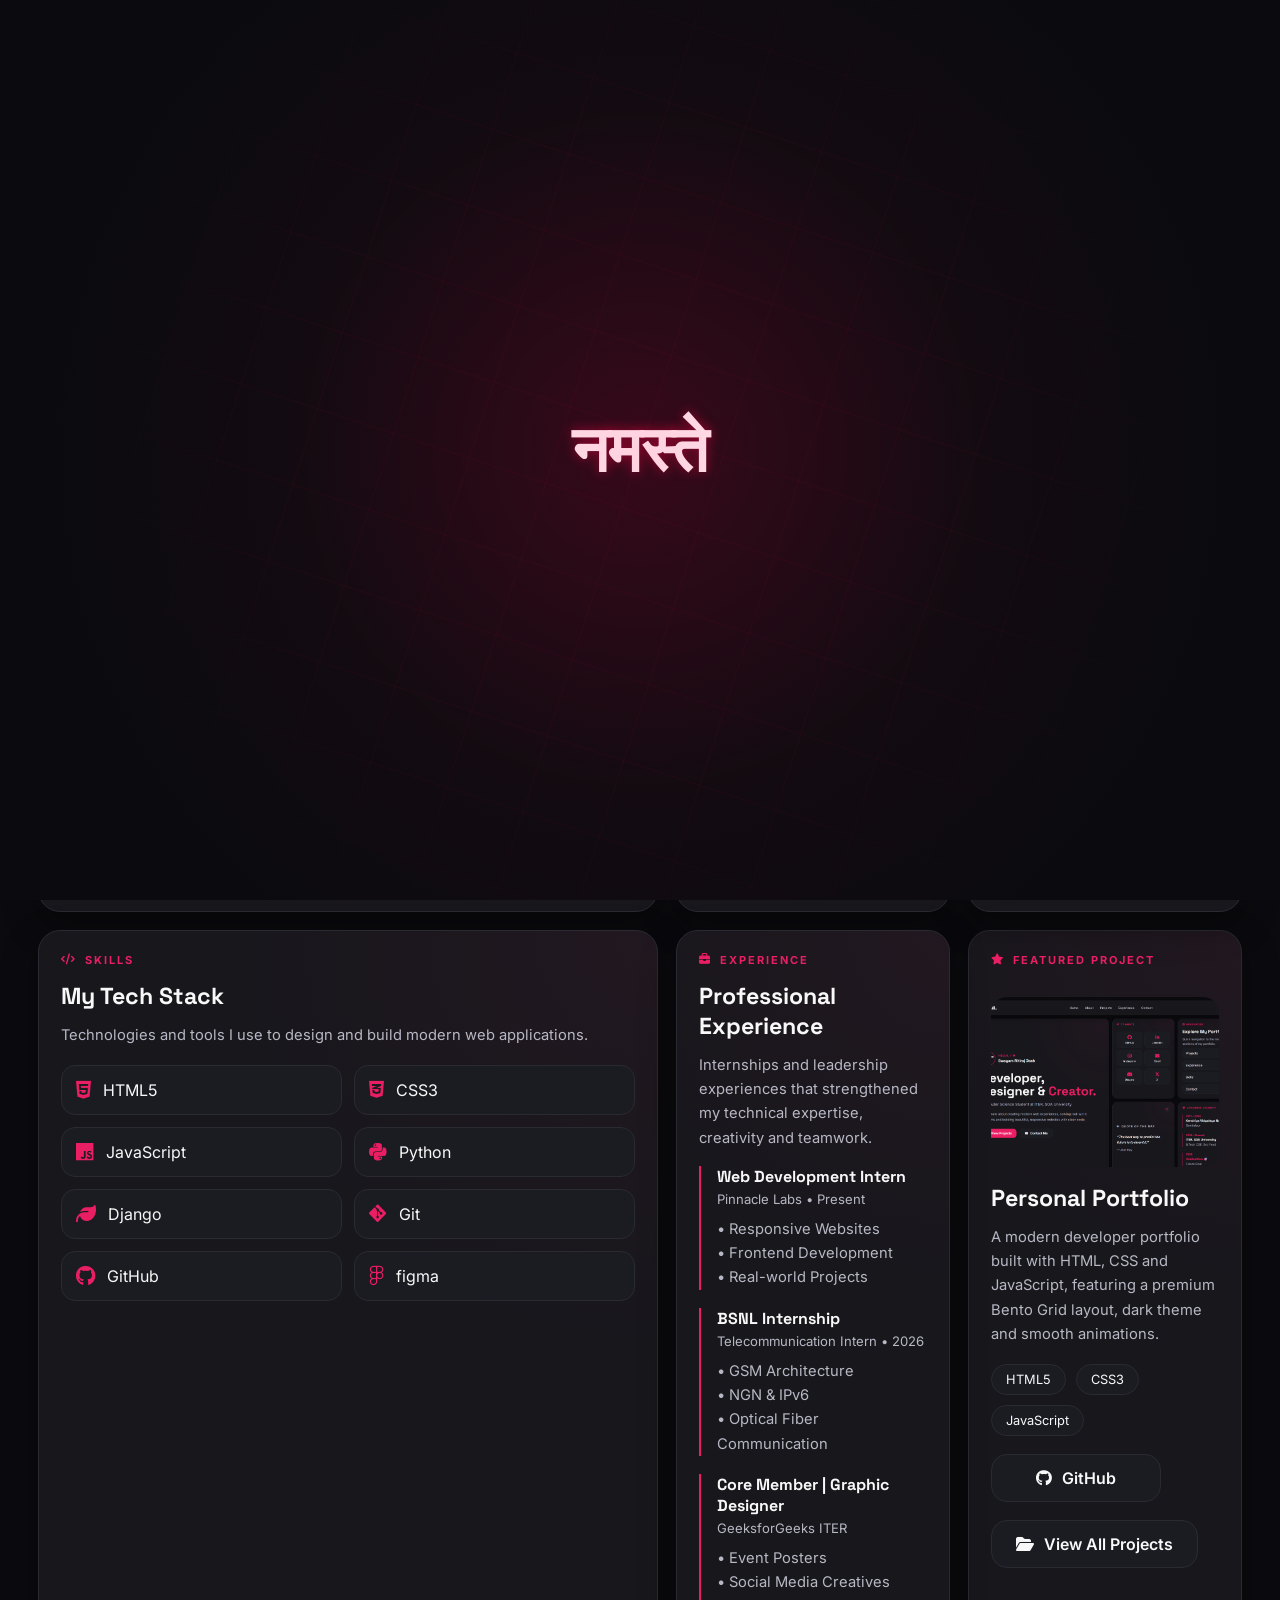
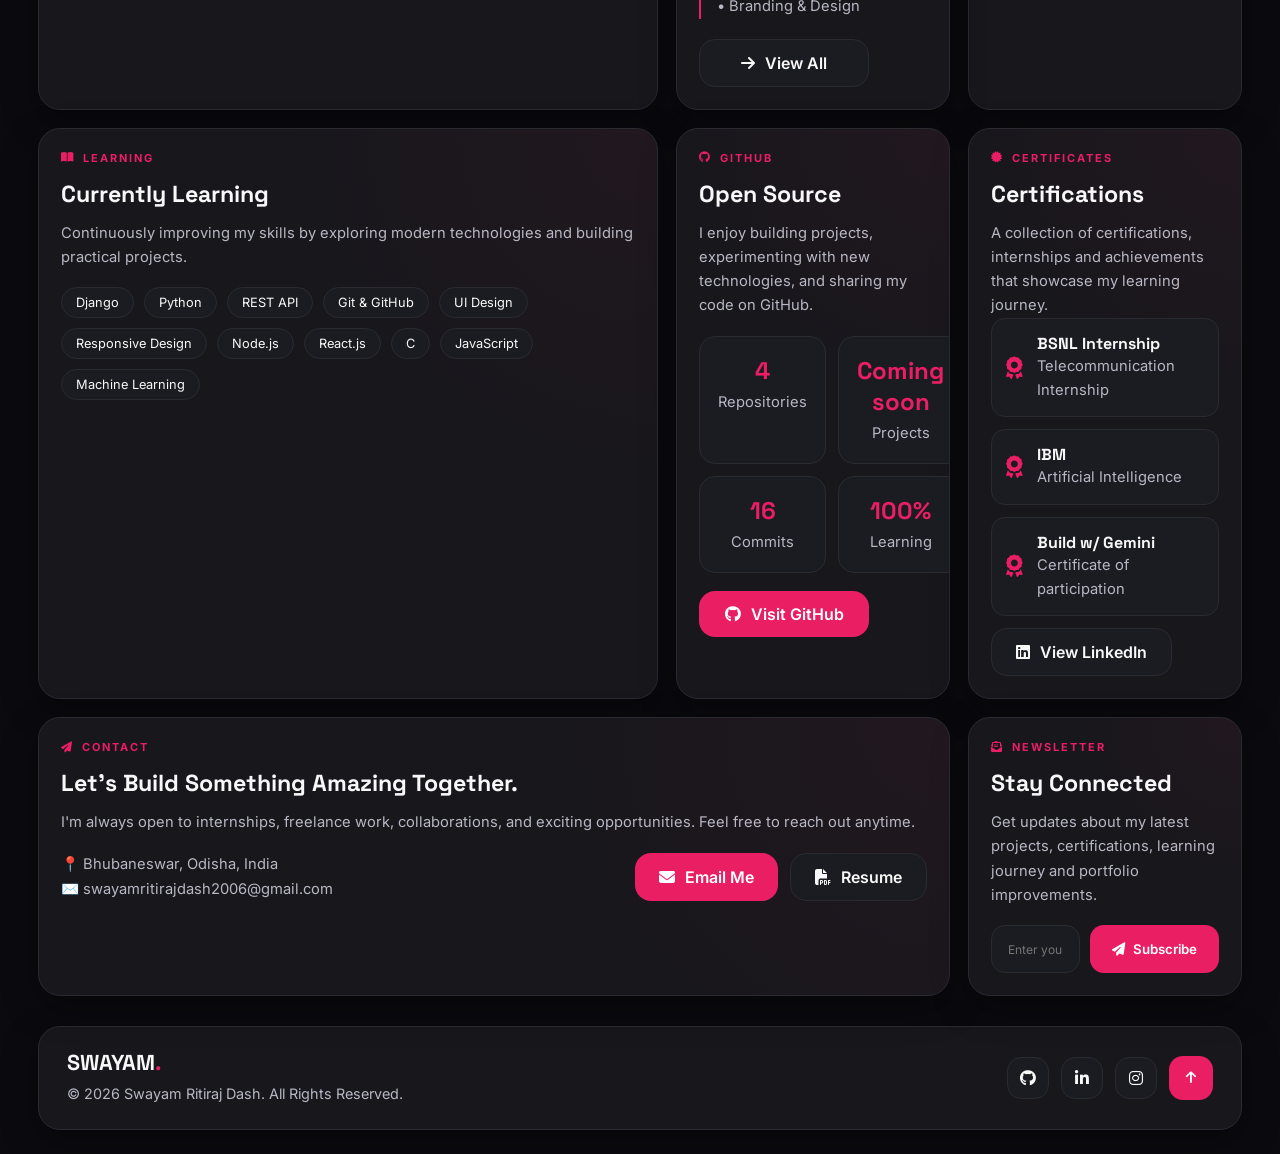
==== index.html @ 98c7c59b "Initial portfolio release" ====
<!DOCTYPE html>
<html lang="en">

<head>

    <meta charset="UTF-8">

    <meta name="viewport" content="width=device-width, initial-scale=1.0">

    <title>Swayam | Portfolio</title>

    <!-- Google Fonts -->
    <link rel="preconnect" href="https://fonts.googleapis.com">

    <link rel="preconnect" href="https://fonts.gstatic.com" crossorigin>

    <link href="https://fonts.googleapis.com/css2?family=Inter:wght@300;400;500;600;700;800&family=Space+Grotesk:wght@400;500;600;700&display=swap" rel="stylesheet">

    <!-- Font Awesome -->
    <link rel="stylesheet"
        href="https://cdnjs.cloudflare.com/ajax/libs/font-awesome/6.7.2/css/all.min.css">

    <!-- CSS -->
    <link rel="stylesheet" href="css/variables.css">
    <link rel="stylesheet" href="css/global.css">
    <link rel="stylesheet" href="css/layout.css">
    <link rel="stylesheet" href="css/navbar.css">
    <link rel="stylesheet" href="css/hero.css">
    <link rel="stylesheet" href="css/cards.css">
    <link rel="stylesheet" href="css/footer.css">
    <link rel="stylesheet" href="css/responsive.css">
    <link rel="stylesheet" href="css/animations.css">
    <link rel="stylesheet" href="css/preloader.css">

</head>

<body>
    <div id="preloader">

    <h1 class="loader-text">

        Hello 👋

    </h1>

    </div>

    <!-- ================= NAVBAR ================= -->

    <header class="navbar">

        <div class="container navbar-container">

            <a href="#" class="logo">
                SWAYAM.
            </a>

            <nav>

                <ul class="nav-links">

                    <li><a href="index.html">Home</a></li>
                    <li><a href="pages/about.html">About</a></li>
                    <li><a href="pages/projects.html">Projects</a></li>
                    <li><a href="pages/experience.html">Experience</a></li>
                    <li><a href="pages/contact.html">Contact</a></li>

                </ul>

            </nav>

            <button class="theme-btn">

                <i class="fa-solid fa-moon"></i>

            </button>

        </div>

    </header>

    <!-- ================= MAIN ================= -->

    <main class="container">

        <section class="dashboard">

            <!-- HERO -->

<!-- ================= HERO ================= -->

<section class="card hero" id="home">

    <div class="hero-left">

        <div class="hero-profile">

            <img src="assets/images/srdme.png"
                 alt="Swayam"
                 class="hero-avatar">

            <div class="hero-profile-text">

                <span>Hello, I'm</span>

                <h4>Swayam Ritiraj Dash</h4>

            </div>

        </div>

        <h1>
            Developer,
            <br>
            Designer &
            <span>Creator.</span>
        </h1>

        <p class="hero-subtitle">

            Computer Science Student at ITER, SOA University

        </p>

        <p class="hero-description">

    Passionate about software development, AI, cybersecurity, and graphic design. I enjoy building real-world projects, 
    exploring new technologies, and continuously improving my 
    skills through hands-on learning.

        </p>

        <div class="hero-buttons">

            <a href="pages/projects.html" class="btn btn-primary">

                <i class="fa-solid fa-arrow-up-right-from-square"></i>

                View Projects

            </a>

            <a href="pages/contact.html" class="btn btn-secondary">

                <i class="fa-solid fa-envelope"></i>

                Contact Me

            </a>

        </div>

    </div>

  

</section>




            <!-- CONNECT -->

<!-- ================= CONNECT ================= -->

<section class="card connect">

    <span class="card-label">

        <i class="fa-solid fa-share-nodes"></i>

        Connect

    </span>

    <div class="social-grid">

        <a href="https://github.com/SwayamRitirajDash" target="_blank" class="social-item">

            <i class="fa-brands fa-github"></i>

            <span>GitHub</span>

        </a>

        <a href="https://www.linkedin.com/in/swayam-ritiraj-dash/" target="_blank" class="social-item">

            <i class="fa-brands fa-linkedin-in"></i>

            <span>LinkedIn</span>

        </a>

        <a href="https://www.instagram.com/swayam_ritiraj006/" target="_blank" class="social-item">

            <i class="fa-brands fa-instagram"></i>

            <span>Instagram</span>

        </a>

       <a href="mailto:swayamritirajdash2006@gmail.com" class="social-item">
        

            <i class="fa-solid fa-envelope"></i>

            <span>Email</span>

        </a>

        <a href="https://discord.gg/X9Ys9RCXUU" class="social-item">

            <i class="fa-brands fa-discord"></i>

            <span>Discord</span>

        </a>

        <a href="https://x.com/RitirajSwayam" class="social-item">

            <i class="fa-brands fa-x-twitter"></i>

            <span>X</span>

        </a>

    </div>

</section>

            <!-- RESOURCES -->

<!-- ================= RESOURCES ================= -->

<section class="card resources">

    <span class="card-label">

        <i class="fa-solid fa-compass"></i>

        Resources

    </span>

    <h3>

        Explore My Portfolio

    </h3>

    <p>

        Quick navigation to the most important sections of my portfolio.

    </p>

    <div class="resource-links">

        <a href="#projects" class="resource-link">

            <span>Projects</span>

            <i class="fa-solid fa-arrow-up-right"></i>

        </a>

        <a href="#experience" class="resource-link">

            <span>Experience</span>

            <i class="fa-solid fa-arrow-up-right"></i>

        </a>

        <a href="#skills" class="resource-link">

            <span>Skills</span>

            <i class="fa-solid fa-arrow-up-right"></i>

        </a>

        <a href="#contact" class="resource-link">

            <span>Contact</span>

            <i class="fa-solid fa-arrow-up-right"></i>

        </a>

    </div>

</section>

            <!-- FEATURED -->

<!-- ================= FEATURED PROJECT ================= -->

<section class="card project" id="projects">

    <span class="card-label">

        <i class="fa-solid fa-star"></i>

        Featured Project

    </span>

    <div class="project-image">

        <img src="assets/images/294.png"
             alt="Portfolio Preview">

    </div>

    <h3>

        Personal Portfolio

    </h3>

    <p>

        A modern developer portfolio built with HTML, CSS and JavaScript,
        featuring a premium Bento Grid layout, dark theme and smooth
        animations.

    </p>

    <div class="tech-stack">

        <span>HTML5</span>

        <span>CSS3</span>

        <span>JavaScript</span>

    </div>

    <div class="hero-buttons">



        <a href="https://github.com/SwayamRitirajDash" class="btn btn-secondary">

            <i class="fa-brands fa-github"></i>

            GitHub

        </a>

    </div>

    <div class="hero-buttons">

    <a href="pages/projects.html" class="btn btn-secondary">

        <i class="fa-solid fa-folder-open"></i>

        View All Projects

    </a>

    </div>

</section>

            <!-- THEME -->

<!-- ================= APPEARANCE ================= -->

<section class="card quote-card">

    <span class="card-label">
        <i class="fa-solid fa-quote-left"></i>
        Quote of the Day
    </span>

    <button class="quote-refresh" id="newQuote">
        <i class="fa-solid fa-rotate-right"></i>
    </button>

    <blockquote id="quoteText">
        "Loading quote..."
    </blockquote>

    <span id="quoteAuthor">
        — Unknown
    </span>

</section>


<div class="card education" id="about">

    <span class="card-label">
        <i class="fa-solid fa-graduation-cap"></i>
        Academic Journey
    </span>

    <div class="education-timeline">

        <div class="edu-item">
            <span class="edu-year">2012 – 2024</span>
            <h4>Kendriya Vidyalaya No.1</h4>
            <p>Sambalpur</p>
        </div>

        <div class="edu-line"></div>

        <div class="edu-item">
            <span class="edu-year">2024 – Present</span>
            <h4>ITER, SOA University</h4>
            <p>B.Tech CSE (3rd Year)</p>
        </div>

        <div class="edu-line"></div>

        <div class="edu-item future">
            <span class="edu-year">2028</span>
            <h4>Graduation 🎯</h4>
            <p>Future Goal</p>
        </div>

    </div>

</div>

            <!-- SKILLS -->

<!-- ================= SKILLS ================= -->

<section class="card skills" id="skills">

    <span class="card-label">

        <i class="fa-solid fa-code"></i>

        Skills

    </span>

    <h3>

        My Tech Stack

    </h3>

    <p>

        Technologies and tools I use to design and build modern web applications.

    </p>

    <div class="skills-grid">

        <div class="skill">

            <i class="fa-brands fa-html5"></i>

            <span>HTML5</span>

        </div>

        <div class="skill">

            <i class="fa-brands fa-css3-alt"></i>

            <span>CSS3</span>

        </div>

        <div class="skill">

            <i class="fa-brands fa-js"></i>

            <span>JavaScript</span>

        </div>

        <div class="skill">

            <i class="fa-brands fa-python"></i>

            <span>Python</span>

        </div>

        <div class="skill">

            <i class="fa-solid fa-leaf"></i>

            <span>Django</span>

        </div>

        <div class="skill">

            <i class="fa-brands fa-git-alt"></i>

            <span>Git</span>

        </div>

        <div class="skill">

            <i class="fa-brands fa-github"></i>

            <span>GitHub</span>

        </div>

        <div class="skill">

            <i class="fa-brands fa-figma"></i>

            <span>figma</span>

        </div>

    </div>

</section>

            <!-- EXPERIENCE -->

<!-- ================= EXPERIENCE ================= -->

<section class="card experience" id="experience">

    <span class="card-label">

        <i class="fa-solid fa-briefcase"></i>

        Experience

    </span>

    <h3>

        Professional Experience

    </h3>

    <p>

        Internships and leadership experiences that strengthened my
        technical expertise, creativity and teamwork.

    </p>

    <div class="timeline">

        <!-- Pinnacle -->

        <div class="timeline-item">

            <h4>

                Web Development Intern

            </h4>

            <span>

                Pinnacle Labs • Present

            </span>

            <p>

                • Responsive Websites<br>
                • Frontend Development<br>
                • Real-world Projects

            </p>

        </div>

        <!-- BSNL -->

        <div class="timeline-item">

            <h4>

                BSNL Internship

            </h4>

            <span>

                Telecommunication Intern • 2026

            </span>

            <p>

                • GSM Architecture<br>
                • NGN & IPv6<br>
                • Optical Fiber Communication

            </p>

        </div>

        <!-- GFG -->

        <div class="timeline-item">

            <h4>

                Core Member | Graphic Designer

            </h4>

            <span>

                GeeksforGeeks ITER

            </span>

            <p>

                • Event Posters<br>
                • Social Media Creatives<br>
                • Branding & Design

            </p>

        </div>

    </div>

    <div class="hero-buttons">

        <a href="pages/experience.html" class="btn btn-secondary">

            <i class="fa-solid fa-arrow-right"></i>

            View All

        </a>

    </div>

</section>

            <!-- LEARNING -->

<!-- ================= LEARNING ================= -->

<section class="card learning">

    <span class="card-label">

        <i class="fa-solid fa-book-open"></i>

        Learning

    </span>

    <h3>

        Currently Learning

    </h3>

    <p>

        Continuously improving my skills by exploring modern technologies and building practical projects.

    </p>

    <div class="tech-stack">

        <span>Django</span>

        <span>Python</span>

        <span>REST API</span>

        <span>Git & GitHub</span>

        <span>UI Design</span>

        <span>Responsive Design</span>

        <span>Node.js</span>

        <span>React.js</span>

        <span>C</span>

        <span>JavaScript</span>

        <span>Machine Learning</span>

    </div>

</section>

            <!-- GITHUB -->

<!-- ================= GITHUB ================= -->

<section class="card github">

    <span class="card-label">

        <i class="fa-brands fa-github"></i>

        GitHub

    </span>

    <h3>

        Open Source

    </h3>

    <p>

        I enjoy building projects, experimenting with new technologies, and sharing my code on GitHub.

    </p>

    <div class="github-stats">

        <div class="stat">

            <h2>4</h2>

            <p>Repositories</p>

        </div>

        <div class="stat">

            <h2>Coming soon</h2>

            <p>Projects</p>

        </div>

        <div class="stat">

            <h2>16</h2>

            <p>Commits</p>

        </div>

        <div class="stat">

            <h2>100%</h2>

            <p>Learning</p>

        </div>

    </div>

    <div class="hero-buttons">

        <a href="https://github.com/SwayamRitirajDash"
           target="_blank"
           class="btn btn-primary">

            <i class="fa-brands fa-github"></i>

            Visit GitHub

        </a>

    </div>

</section>

            <!-- CERTIFICATES -->

<!-- ================= CERTIFICATES ================= -->

<section class="card certificates">

    <span class="card-label">

        <i class="fa-solid fa-certificate"></i>

        Certificates

    </span>

    <h3>

        Certifications

    </h3>

    <p>

        A collection of certifications, internships and achievements that showcase my learning journey.

    </p>

    <div class="certificate">

        <i class="fa-solid fa-award"></i>

        <div>

            <h4>BSNL Internship</h4>

            <p>Telecommunication Internship</p>

        </div>

    </div>

    <div class="certificate">

        <i class="fa-solid fa-award"></i>

        <div>

            <h4>IBM</h4>

            <p>Artificial Intelligence</p>

        </div>

    </div>

    <div class="certificate">

        <i class="fa-solid fa-award"></i>

        <div>

            <h4>Build w/ Gemini</h4>

            <p>Certificate of participation</p>

        </div>

    </div>

    <div class="hero-buttons">

<a href="https://www.linkedin.com/in/swayam-ritiraj-dash/"
   target="_blank"
   class="btn btn-secondary">

    <i class="fa-brands fa-linkedin"></i>

    View LinkedIn

</a>

    </div>

</section>

            <!-- CONTACT -->

<!-- ================= CONTACT ================= -->

<section class="card contact" id="contact">

    <span class="card-label">

        <i class="fa-solid fa-paper-plane"></i>

        Contact

    </span>

    <h3>

        Let's Build Something Amazing Together.

    </h3>

    <p>

        I'm always open to internships, freelance work, collaborations,
        and exciting opportunities. Feel free to reach out anytime.

    </p>

    <div class="contact-box">

        <div>

            <p>

                📍 Bhubaneswar, Odisha, India

            </p>

            <p>

                ✉️ swayamritirajdash2006@gmail.com

            </p>

            <p>

                

            </p>

        </div>

        <div class="contact-buttons">

            <a href="mailto:swayamritirajdash2006@gmail.com"
               class="btn btn-primary">

                <i class="fa-solid fa-envelope"></i>

                Email Me

            </a>

<a href="assets/resume/RESUME-SRD.pdf"
   target="_blank"
   class="btn btn-secondary">

    <i class="fa-solid fa-file-pdf"></i>

    Resume

</a>

        </div>

    </div>

</section>

            <!-- NEWSLETTER -->

<!-- ================= NEWSLETTER ================= -->

<section class="card newsletter">

    <span class="card-label">

        <i class="fa-solid fa-envelope-open-text"></i>

        Newsletter

    </span>

    <h3>

        Stay Connected

    </h3>

    <p>

        Get updates about my latest projects, certifications,
        learning journey and portfolio improvements.

    </p>

    <form class="newsletter-form">

        <input
            type="email"
            placeholder="Enter your email address"
            required>

<button type="submit" class="btn btn-primary">
    <i class="fa-solid fa-paper-plane"></i>
    Subscribe
</button>

    </form>

</section>

        </section>

    </main>

    <!-- FOOTER -->

<!-- ================= FOOTER ================= -->

<footer class="footer">

    <div class="container">

        <div class="footer-left">

            <h3 class="footer-logo">

                SWAYAM<span>.</span>

            </h3>

            <p class="footer-copy">

                © <span class="current-year"></span> Swayam Ritiraj Dash.
                All Rights Reserved.

            </p>

        </div>

        

        <div class="footer-right">

            <a href="https://github.com/SwayamRitirajDash"
               target="_blank"
               class="footer-social">

                <i class="fa-brands fa-github"></i>

            </a>

            <a href="https://www.linkedin.com/in/swayam-ritiraj-dash/"
               target="_blank"
               class="footer-social">

                <i class="fa-brands fa-linkedin-in"></i>

            </a>

            <a href="https://www.instagram.com/swayam_ritiraj006/"
               target="_blank"
               class="footer-social">

                <i class="fa-brands fa-instagram"></i>

            </a>

            <button class="back-top">

                <i class="fa-solid fa-arrow-up"></i>

            </button>

        </div>

    </div>

</footer>

    <!-- JS -->

    <script src="js/main.js"></script>
    <script src="js/theme.js"></script>
    <script src="js/animation.js"></script>

    <script src="js/quotes.js"></script>
    <script src="js/preloader.js"></script>
    

</body>

</html>
---- css/variables.css ----
/* ==========================================
            ROOT VARIABLES
========================================== */

:root{

    /* ======================================
                COLORS
    ====================================== */

    --bg:#0B0B0F;

    --surface:#141419;

    --surface-2:#1B1B22;

    --card-bg:#17171C;

    --border:#2A2A33;

    --text:#F8F8F8;

    --text-light:#B8B8C5;

    --primary:#E91E63;

    --primary-hover:#FF3366;

    --success:#22C55E;

    --warning:#F59E0B;



    /* ======================================
                TYPOGRAPHY
    ====================================== */

    --heading-font:"Space Grotesk",sans-serif;

    --body-font:"Inter",sans-serif;



    --fs-xs:.75rem;

    --fs-sm:.875rem;

    --fs-md:1rem;

    --fs-lg:1.15rem;

    --fs-xl:1.5rem;

    --fs-2xl:2.25rem;

    --fs-3xl:3.8rem;



    /* ======================================
                FONT WEIGHT
    ====================================== */

    --fw-400:400;

    --fw-500:500;

    --fw-600:600;

    --fw-700:700;

    --fw-800:800;



    /* ======================================
                SPACING
    ====================================== */

    --space-1:8px;

    --space-2:12px;

    --space-3:16px;

    --space-4:20px;

    --space-5:24px;

    --space-6:32px;

    --space-7:40px;



    /* ======================================
                RADIUS
    ====================================== */

    --radius-sm:12px;

    --radius-md:18px;

    --radius-lg:24px;

    --radius-xl:30px;

    --radius-full:999px;



    /* ======================================
                SHADOWS
    ====================================== */

    --shadow:

    0 12px 35px rgba(0,0,0,.35);

    --glow:

    0 0 35px rgba(233,30,99,.18);



    /* ======================================
                TRANSITION
    ====================================== */

    --transition:.35s ease;

}



/* ==========================================
            LIGHT THEME
========================================== */

body.light-theme{

    --bg:#F5F5F7;

    --surface:#FFFFFF;

    --surface-2:#F8F8FA;

    --card-bg:#FFFFFF;

    --border:#E5E7EB;

    --text:#18181B;

    --text-light:#6B7280;

    --primary:#E91E63;

    --primary-hover:#FF3366;

    --shadow:

    0 10px 28px rgba(0,0,0,.08);

    --glow:

    0 0 30px rgba(233,30,99,.12);

}
---- css/global.css ----
/* ==========================================
                GOOGLE FONT
========================================== */

@import url('https://fonts.googleapis.com/css2?family=Inter:wght@300;400;500;600;700;800&family=Space+Grotesk:wght@400;500;600;700&display=swap');

/* ==========================================
                RESET
========================================== */

*{

    margin:0;

    padding:0;

    box-sizing:border-box;

}

/* ==========================================
                HTML
========================================== */

html{

    scroll-behavior:smooth;

}

/* ==========================================
                BODY
========================================== */

body{

    background:var(--bg);

    color:var(--text);

    font-family:var(--body-font);

    overflow-x:hidden;

    transition:

        background var(--transition),

        color var(--transition);

}

/* ==========================================
                CONTAINER
========================================== */

.container{

    width:min(1380px,94%);

    margin:auto;

}

/* ==========================================
                HEADINGS
========================================== */

h1,
h2,
h3,
h4,
h5,
h6{

    font-family:var(--heading-font);

    color:var(--text);

    font-weight:700;

}

/* ==========================================
                PARAGRAPH
========================================== */

p{

    color:var(--text-light);

    line-height:1.7;

}

/* ==========================================
                LINKS
========================================== */

a{

    text-decoration:none;

    color:inherit;

}

/* ==========================================
                LIST
========================================== */

ul{

    list-style:none;

}

/* ==========================================
                IMAGE
========================================== */

img{

    display:block;

    width:100%;

}

/* ==========================================
                BUTTON
========================================== */

button{

    font-family:inherit;

    cursor:pointer;

    border:none;

    outline:none;

    background:none;

}

/* ==========================================
                INPUT
========================================== */

input,
textarea{

    font-family:inherit;

    outline:none;

    border:none;

}

/* ==========================================
                COMMON BUTTON
========================================== */

.btn{

    display:inline-flex;

    align-items:center;

    justify-content:center;

    gap:10px;

    padding:13px 24px;

    border-radius:16px;

    font-weight:600;

    transition:var(--transition);

}

.btn-primary{

    background:var(--primary);

    color:white;

}

.btn-primary:hover{

    background:var(--primary-hover);

    transform:translateY(-2px);

}

.btn-secondary{

    background:var(--surface-2);

    color:var(--text);

    border:1px solid var(--border);

}

.btn-secondary:hover{

    border-color:var(--primary);

    transform:translateY(-2px);

}

/* ==========================================
                CARD TITLE
========================================== */

.card-title{

    font-size:1.6rem;

    margin-bottom:12px;

}

/* ==========================================
                CARD LABEL
========================================== */

.card-label{

    display:inline-flex;

    align-items:center;

    gap:8px;

    font-size:11px;

    font-weight:700;

    letter-spacing:2px;

    text-transform:uppercase;

    color:var(--primary);

    margin-bottom:16px;

}

/* ==========================================
                SELECTION
========================================== */

::selection{

    background:var(--primary);

    color:white;

}

/* ==========================================
                SCROLLBAR
========================================== */

::-webkit-scrollbar{

    width:8px;

}

::-webkit-scrollbar-track{

    background:var(--bg);

}

::-webkit-scrollbar-thumb{

    background:var(--primary);

    border-radius:999px;

}
---- css/layout.css ----
/* ==========================================
                MAIN
========================================== */

main{

    padding:18px 0 30px;

}

/* ==========================================
                DASHBOARD
========================================== */

.dashboard{

    display:grid;

    grid-template-columns:2.15fr .95fr .95fr;

    grid-template-areas:

    "hero connect resources"

    "hero featured appearance"

    "skills experience project"

    "learning github certificates"

    "contact contact newsletter";

    gap:18px;

}

/* ==========================================
                HERO
========================================== */

.hero{

    grid-area:hero;

    min-height:460px;

}

/* ==========================================
            TOP RIGHT
========================================== */

.connect{

    grid-area:connect;

    min-height:190px;

}

.resources{

    grid-area:resources;

    min-height:190px;

}

.featured{

    grid-area:featured;

    min-height:190px;

}

.appearance{

    grid-area:appearance;

    min-height:190px;

}

/* ==========================================
            MIDDLE ROW
========================================== */

.skills{

    grid-area:skills;

    min-height:250px;

}

.experience{

    grid-area:experience;

    min-height:250px;

}

.project{

    grid-area:project;

    min-height:250px;

}

/* ==========================================
            THIRD ROW
========================================== */

.learning{

    grid-area:learning;

    min-height:185px;

}

.github{

    grid-area:github;

    min-height:185px;

}

.certificates{

    grid-area:certificates;

    min-height:185px;

}

/* ==========================================
            LAST ROW
========================================== */

.contact{

    grid-area:contact;

    min-height:170px;

}

.newsletter{

    grid-area:newsletter;

    min-height:170px;

}

/* ==========================================
            COMMON CARD
========================================== */

.card{

    position:relative;

    overflow:hidden;

    display:flex;

    flex-direction:column;

    justify-content:flex-start;

    background:var(--card-bg);

    border:1px solid var(--border);

    border-radius:22px;

    padding:22px;

    box-shadow:var(--shadow);

    transition:all var(--transition);

}

/* ==========================================
            CARD HOVER
========================================== */

.card:hover{

    transform:translateY(-5px);

    border-color:rgba(233,30,99,.35);

    box-shadow:

    var(--shadow),

    var(--glow);

}

/* ==========================================
        CARD DECORATION
========================================== */

.card::before{

    content:"";

    position:absolute;

    inset:0;

    background:

    radial-gradient(

    circle at top right,

    rgba(233,30,99,.05),

    transparent 45%

    );

    pointer-events:none;

}

/* ==========================================
            CONTENT
========================================== */

.card>*{

    position:relative;

    z-index:2;

}
---- css/navbar.css ----
/* ==========================================
                NAVBAR
========================================== */

.navbar{

    position:sticky;

    top:18px;

    z-index:1000;

    margin-top:18px;

}

/* ==========================================
            NAVBAR CONTAINER
========================================== */

.navbar-container{

    height:74px;

    display:flex;

    align-items:center;

    justify-content:space-between;

    padding:0 28px;

    background:var(--card-bg);

    border:1px solid var(--border);

    border-radius:22px;

    box-shadow:var(--shadow);

    transition:all var(--transition);

}

/* ==========================================
                LOGO
========================================== */

.logo{

    font-family:var(--heading-font);

    font-size:1.45rem;

    font-weight:800;

    letter-spacing:2px;

    color:var(--text);

    transition:var(--transition);

}

.logo:hover{

    color:var(--primary);

}

/* ==========================================
            NAVIGATION
========================================== */

.nav-links{

    display:flex;

    align-items:center;

    gap:34px;

}

.nav-links li{

    list-style:none;

}

.nav-links a{

    position:relative;

    color:var(--text-light);

    font-size:.95rem;

    font-weight:500;

    transition:var(--transition);

}

.nav-links a:hover{

    color:var(--text);

}

/* ==========================================
            UNDERLINE
========================================== */

.nav-links a::after{

    content:"";

    position:absolute;

    left:0;

    bottom:-8px;

    width:0;

    height:2px;

    background:var(--primary);

    transition:.3s;

}

.nav-links a:hover::after,

.nav-links a.active::after{

    width:100%;

}

/* ==========================================
            RIGHT SIDE
========================================== */

.nav-right{

    display:flex;

    align-items:center;

    gap:12px;

}

/* ==========================================
            THEME BUTTON
========================================== */

.theme-btn{

    width:46px;

    height:46px;

    display:flex;

    justify-content:center;

    align-items:center;

    background:var(--surface-2);

    color:var(--text);

    border:1px solid var(--border);

    border-radius:14px;

    transition:all var(--transition);

}

.theme-btn:hover{

    background:var(--primary);

    color:#fff;

    border-color:var(--primary);

    transform:translateY(-2px);

}

.theme-btn i{

    font-size:18px;

}

/* ==========================================
            MENU BUTTON
========================================== */

.menu-btn{

    display:none;

    width:46px;

    height:46px;

    justify-content:center;

    align-items:center;

    background:var(--surface-2);

    color:var(--text);

    border:1px solid var(--border);

    border-radius:14px;

    transition:all var(--transition);

}

.menu-btn:hover{

    background:var(--primary);

    color:#fff;

}

/* ==========================================
            ACTIVE LINK
========================================== */

.nav-links a.active{

    color:var(--text);

}
---- css/hero.css ----
/* ==========================================
                HERO
========================================== */

.hero{

    display:grid;

    grid-template-columns:1fr;

    align-items:center;

    min-height:440px;

}

/* ==========================================
            LEFT
========================================== */

.hero-left{

    display:flex;

    flex-direction:column;

    justify-content:center;

    max-width:680px;

    height:100%;

}

/* ==========================================
            PROFILE
========================================== */

.hero-profile{

    display:flex;

    align-items:center;

    gap:16px;

    margin-bottom:28px;

}

.hero-avatar{

    width:72px;

    height:72px;

    border-radius:50%;

    object-fit:cover;

    border:2px solid var(--primary);

}

.hero-profile-text span{

    display:block;

    font-size:.8rem;

    color:var(--primary);

    font-weight:700;

    letter-spacing:2px;

    text-transform:uppercase;

    margin-bottom:6px;

}

.hero-profile-text h4{

    font-size:1.2rem;

    color:var(--text);

}

/* ==========================================
            TITLE
========================================== */

.hero h1{

    font-size:4rem;

    line-height:1.05;

    font-weight:800;

    margin-bottom:18px;

    color:var(--text);

}

.hero h1 span{

    color:var(--primary);

}

/* ==========================================
            SUBTITLE
========================================== */

.hero-subtitle{

    font-size:1.2rem;

    color:var(--text-light);

    margin-bottom:18px;

}

/* ==========================================
            DESCRIPTION
========================================== */

.hero-description{

    max-width:580px;

    font-size:1rem;

    line-height:1.8;

    color:var(--text-light);

    margin-bottom:32px;

}

/* ==========================================
            BUTTONS
========================================== */

.hero-buttons{

    display:flex;

    gap:16px;

    flex-wrap:wrap;

}

.hero-buttons .btn{

    min-width:170px;

}
---- css/cards.css ----
/* ==========================================
                COMMON CARD
========================================== */

.card{

    position:relative;

    overflow:hidden;

    display:flex;

    flex-direction:column;

    background:var(--card-bg);

    border:1px solid var(--border);

    border-radius:22px;

    padding:22px;

    transition:all var(--transition);

}

/* ==========================================
                HOVER
========================================== */

.card:hover{

    transform:translateY(-5px);

    border-color:rgba(233,30,99,.35);

}

/* ==========================================
                LABEL
========================================== */

.card-label{

    display:flex;

    align-items:center;

    gap:8px;

    font-size:11px;

    font-weight:700;

    letter-spacing:2px;

    text-transform:uppercase;

    color:var(--primary);

    margin-bottom:14px;

}

/* ==========================================
                TITLES
========================================== */

.card:not(.hero):not(.connect) h3{

    font-size:1.45rem;

    color:var(--text);

    margin-bottom:12px;

}

/* ==========================================
                PARAGRAPH
========================================== */

.card:not(.hero):not(.connect) p{

    font-size:.92rem;

    line-height:1.65;

    color:var(--text-light);

}

/* ==========================================
            SOCIAL GRID
========================================== */

.social-grid{

    display:grid;

    grid-template-columns:repeat(2,1fr);

    gap:12px;

    margin-top:16px;

}

.social-item{

    display:flex;

    flex-direction:column;

    justify-content:center;

    align-items:center;

    gap:8px;

    height:82px;

    background:var(--surface-2);

    border:1px solid var(--border);

    border-radius:16px;

    transition:all var(--transition);

}

.social-item:hover{

    border-color:var(--primary);

}

.social-item i{

    font-size:22px;

    color:var(--primary);

}

.social-item span{

    font-size:13px;

    color:var(--text);

}

/* ==========================================
            RESOURCE BUTTON
========================================== */

.resource-link{

    display:flex;

    justify-content:space-between;

    align-items:center;

    background:var(--surface-2);

    border:1px solid var(--border);

    padding:14px 16px;

    border-radius:14px;

    margin-top:12px;

    transition:all var(--transition);

}

.resource-link:hover{

    border-color:var(--primary);

}

/* ==========================================
            PROJECT IMAGE
========================================== */

.project-image{

    width:100%;

    height:170px;

    overflow:hidden;

    border-radius:16px;

    margin:16px 0;

}

.project-image img{

    width:100%;

    height:100%;

    object-fit:cover;

}

/* ==========================================
            TECH STACK
========================================== */

.tech-stack{

    display:flex;

    flex-wrap:wrap;

    gap:10px;

    margin:18px 0;

}

.tech-stack span{

    background:var(--surface-2);

    border:1px solid var(--border);

    color:var(--text);

    padding:7px 14px;

    border-radius:999px;

    font-size:.8rem;

}

/* ==========================================
            SKILLS
========================================== */

.skills-grid{

    display:grid;

    grid-template-columns:repeat(2,1fr);

    gap:12px;

    margin-top:18px;

}

.skill{

    display:flex;

    align-items:center;

    gap:12px;

    padding:14px;

    background:var(--surface-2);

    border:1px solid var(--border);

    border-radius:14px;

}

.skill i{

    color:var(--primary);

    font-size:20px;

}

/* ==========================================
            TIMELINE
========================================== */

.timeline{

    display:flex;

    flex-direction:column;

    gap:18px;

    margin-top:16px;

}

.timeline-item{

    padding-left:16px;

    border-left:2px solid var(--primary);

}

.timeline-item h4{

    font-size:1rem;

    margin-bottom:4px;

    color:var(--text);

}

.timeline-item span{

    display:block;

    font-size:.82rem;

    color:var(--text-light);

    margin-bottom:8px;

}

/* ==========================================
            GITHUB STATS
========================================== */

.github-stats{

    display:grid;

    grid-template-columns:repeat(2,1fr);

    gap:12px;

    margin:18px 0;

}

.stat{

    background:var(--surface-2);

    border:1px solid var(--border);

    border-radius:16px;

    padding:18px;

    text-align:center;

}

.stat h2{

    color:var(--primary);

    margin-bottom:4px;

}

.stat p{

    margin:0;

}

/* ==========================================
            CERTIFICATES
========================================== */

.certificate{

    display:flex;

    align-items:center;

    gap:14px;

    padding:14px;

    margin-bottom:12px;

    background:var(--surface-2);

    border:1px solid var(--border);

    border-radius:14px;

}

.certificate i{

    color:var(--primary);

    font-size:22px;

}

/* ==========================================
            CONTACT
========================================== */

.contact-box{

    display:flex;

    justify-content:space-between;

    align-items:flex-end;

    gap:32px;

    margin-top:18px;

}

.contact-buttons{

    display:flex;

    gap:12px;

    flex-wrap:wrap;

}

/* ==========================================
            NEWSLETTER FORM
========================================== */

.newsletter-form{

    display:flex;

    align-items:center;

    gap:10px;

    margin-top:18px;

}

.newsletter-form input{

    flex:1;

    min-width:0;

    height:48px;

    padding:0 16px;

    background:var(--surface-2);

    color:var(--text);

    border:1px solid var(--border);

    border-radius:14px;

    font-size:.75rem;

}

.newsletter-form button{

    flex-shrink:0;

    height:48px;

    padding:0 22px;

    border-radius:14px;

    white-space:nowrap;

}


/* ==========================================
            NEWSLETTER BUTTON FIX
========================================== */

.newsletter-form .btn-primary{

    background:var(--primary);

    color:#fff;

    border:none;

    height:48px;

    padding:0 22px;

    border-radius:14px;

    display:flex;

    align-items:center;

    justify-content:center;

    gap:8px;

    white-space:nowrap;

    flex-shrink:0;

}

.newsletter-form .btn-primary:hover{

    background:var(--primary-hover);

}


/* ==========================================
            EDUCATION CARD
========================================== */

.education-timeline{

    display:flex;

    flex-direction:column;

    gap:10px;

    margin-top:14px;

}

.edu-item{

    padding-left:16px;

    border-left:2px solid var(--primary);

}

.edu-year{

    display:block;

    font-size:.8rem;

    color:var(--primary);

    font-weight:700;

    margin-bottom:4px;

}

.edu-item h4{

    font-size:1rem;

    color:var(--text);

    margin-bottom:2px;

}

.edu-item p{

    font-size:.88rem;

    color:var(--text-light);

    margin:0;

}

.edu-line{

    width:2px;

    height:10px;

    margin-left:7px;

    background:var(--border);

}

.future h4{

    color:var(--primary);

}




/* ==========================================
            QUOTE CARD
========================================== */

.quote-card{

    position:relative;

    display:flex;

    justify-content:center;

}

.quote-refresh{

    position:absolute;

    top:18px;

    right:18px;

    width:38px;

    height:38px;

    border:none;

    border-radius:12px;

    background:var(--surface-2);

    color:var(--primary);

    cursor:pointer;

    transition:.3s;

}

.quote-refresh:hover{

    background:var(--primary);

    color:#fff;

    transform:rotate(180deg);

}

.quote-card blockquote{

    margin-top:18px;

    font-size:1rem;

    font-weight:600;

    line-height:1.7;

    color:var(--text);

    font-style:italic;

}

.quote-card span{

    margin-top:16px;

    color:var(--text-light);

    font-size:.9rem;

}

.experience .timeline-item p{

    line-height: 1.8;

    margin-top: 10px;

    color: var(--text-light);

}

.experience .hero-buttons{

    margin-top: 20px;

}

.project .hero-buttons:last-child{

    justify-content:left;

    margin-top:18px;

}
---- css/footer.css ----
/* ==========================================
                FOOTER
========================================== */

.footer{

    padding:0 0 24px;

}

/* ==========================================
            FOOTER CONTAINER
========================================== */

.footer .container{

    display:flex;

    justify-content:space-between;

    align-items:center;

    gap:24px;

    background:var(--card-bg);

    border:1px solid var(--border);

    border-radius:22px;

    padding:22px 28px;

    box-shadow:var(--shadow);

    transition:all var(--transition);

}

/* ==========================================
            LEFT
========================================== */

.footer-left{

    display:flex;

    flex-direction:column;

    gap:6px;

}

.footer-logo{

    font-family:var(--heading-font);

    font-size:1.35rem;

    font-weight:800;

    color:var(--text);

}

.footer-logo span{

    color:var(--primary);

}

.footer-copy{

    font-size:.9rem;

    color:var(--text-light);

}

/* ==========================================
            CENTER
========================================== */

.footer-center{

    display:flex;

    align-items:center;

    gap:28px;

}

.footer-center a{

    font-size:.95rem;

    color:var(--text-light);

    transition:var(--transition);

}

.footer-center a:hover{

    color:var(--primary);

}

/* ==========================================
            RIGHT
========================================== */

.footer-right{

    display:flex;

    align-items:center;

    gap:12px;

}

.footer-social{

    width:42px;

    height:42px;

    display:flex;

    align-items:center;

    justify-content:center;

    background:var(--surface-2);

    border:1px solid var(--border);

    border-radius:14px;

    color:var(--text);

    transition:all var(--transition);

}

.footer-social:hover{

    background:var(--primary);

    color:#fff;

    border-color:var(--primary);

    transform:translateY(-3px);

}

/* ==========================================
            BACK TO TOP
========================================== */

.back-top{

    width:44px;

    height:44px;

    display:flex;

    align-items:center;

    justify-content:center;

    background:var(--primary);

    color:#fff;

    border-radius:14px;

    transition:all var(--transition);

}

.back-top:hover{

    background:var(--primary-hover);

    transform:translateY(-3px);

}
---- css/responsive.css ----
/* ==========================================
            1200px
========================================== */

@media (max-width:1200px){

    .dashboard{

        grid-template-columns:1.8fr .9fr .9fr;

    }

    .hero h1{

        font-size:3.3rem;

    }

}

/* ==========================================
            992px
========================================== */

@media (max-width:992px){

    .dashboard{

        grid-template-columns:1fr;

        grid-template-areas:

        "hero"
        "connect"
        "resources"
        "featured"
        "appearance"
        "skills"
        "experience"
        "project"
        "learning"
        "github"
        "certificates"
        "contact"
        "newsletter";

    }

    .hero{

        min-height:auto;

    }

    .contact-box{

        flex-direction:column;

        align-items:flex-start;

    }

    .newsletter-form{

        flex-direction:column;

    }

    .newsletter-form button{

        width:100%;

        height:48px;

    }

    .nav-links{

        display:none;

    }

}

/* ==========================================
            768px
========================================== */

@media (max-width:768px){

    .container{

        width:95%;

    }

    .navbar-container{

        padding:0 20px;

    }

    .hero{

        padding:10px 0;

    }

    .hero h1{

        font-size:2.8rem;

    }

    .hero-buttons{

        flex-direction:column;

    }

    .hero-buttons .btn{

        width:100%;

    }

    .skills-grid{

        grid-template-columns:1fr;

    }

    .github-stats{

        grid-template-columns:1fr;

    }

}

/* ==========================================
            576px
========================================== */

@media (max-width:576px){

    .card{

        padding:18px;

    }

    .hero-avatar{

        width:60px;

        height:60px;

    }

    .hero-profile{

        flex-direction:column;

        align-items:flex-start;

    }

    .hero h1{

        font-size:2.3rem;

    }

    .social-grid{

        grid-template-columns:repeat(2,1fr);

    }

    .footer .container{

        flex-direction:column;

        text-align:center;

    }

    .footer-center{

        flex-wrap:wrap;

        justify-content:center;

    }

    .footer-right{

        justify-content:center;

    }

}
---- css/preloader.css ----
#preloader{

    position: fixed;

    top: 0;
    left: 0;

    width: 100%;
    height: 100%;

    background: #0b0b0f;   /* Solid background */

    display: flex;
    justify-content: center;
    align-items: center;

    overflow: hidden;

    z-index: 999999;

    opacity: 1;

    transition: opacity .8s ease, visibility .8s ease;
}

#preloader::before{

    content:"";

    position:absolute;

    inset:-50%;

    background-image:
        linear-gradient(rgba(255,0,70,.08) 1px, transparent 1px),
        linear-gradient(90deg, rgba(255,0,70,.08) 1px, transparent 1px);

    background-size:80px 80px;

    animation:gridMove 18s linear infinite;

    transform:rotate(18deg);

    opacity:.65;

    z-index:1;

}

#preloader::after{

    content:"";

    position:absolute;

    inset:0;

    background:
        radial-gradient(circle,
        rgba(255,0,80,.18) 0%,
        rgba(255,0,80,.10) 25%,
        rgba(255,0,80,.03) 45%,
        #0b0b0f 75%);

    z-index:2;

}

@keyframes gridMove{

    from{

        transform:translateY(0) rotate(20deg);

    }

    to{

        transform:translateY(-80px) rotate(20deg);

    }

}

.loader-text{

    position:relative;

    z-index:2;

    font-size:4rem;

    color:white;

    font-family:'Space Grotesk',sans-serif;

    text-shadow:
    0 0 12px rgba(255,0,70,.5);

}

#preloader.hide{

    opacity:0;
    visibility:hidden;
    pointer-events:none;

}
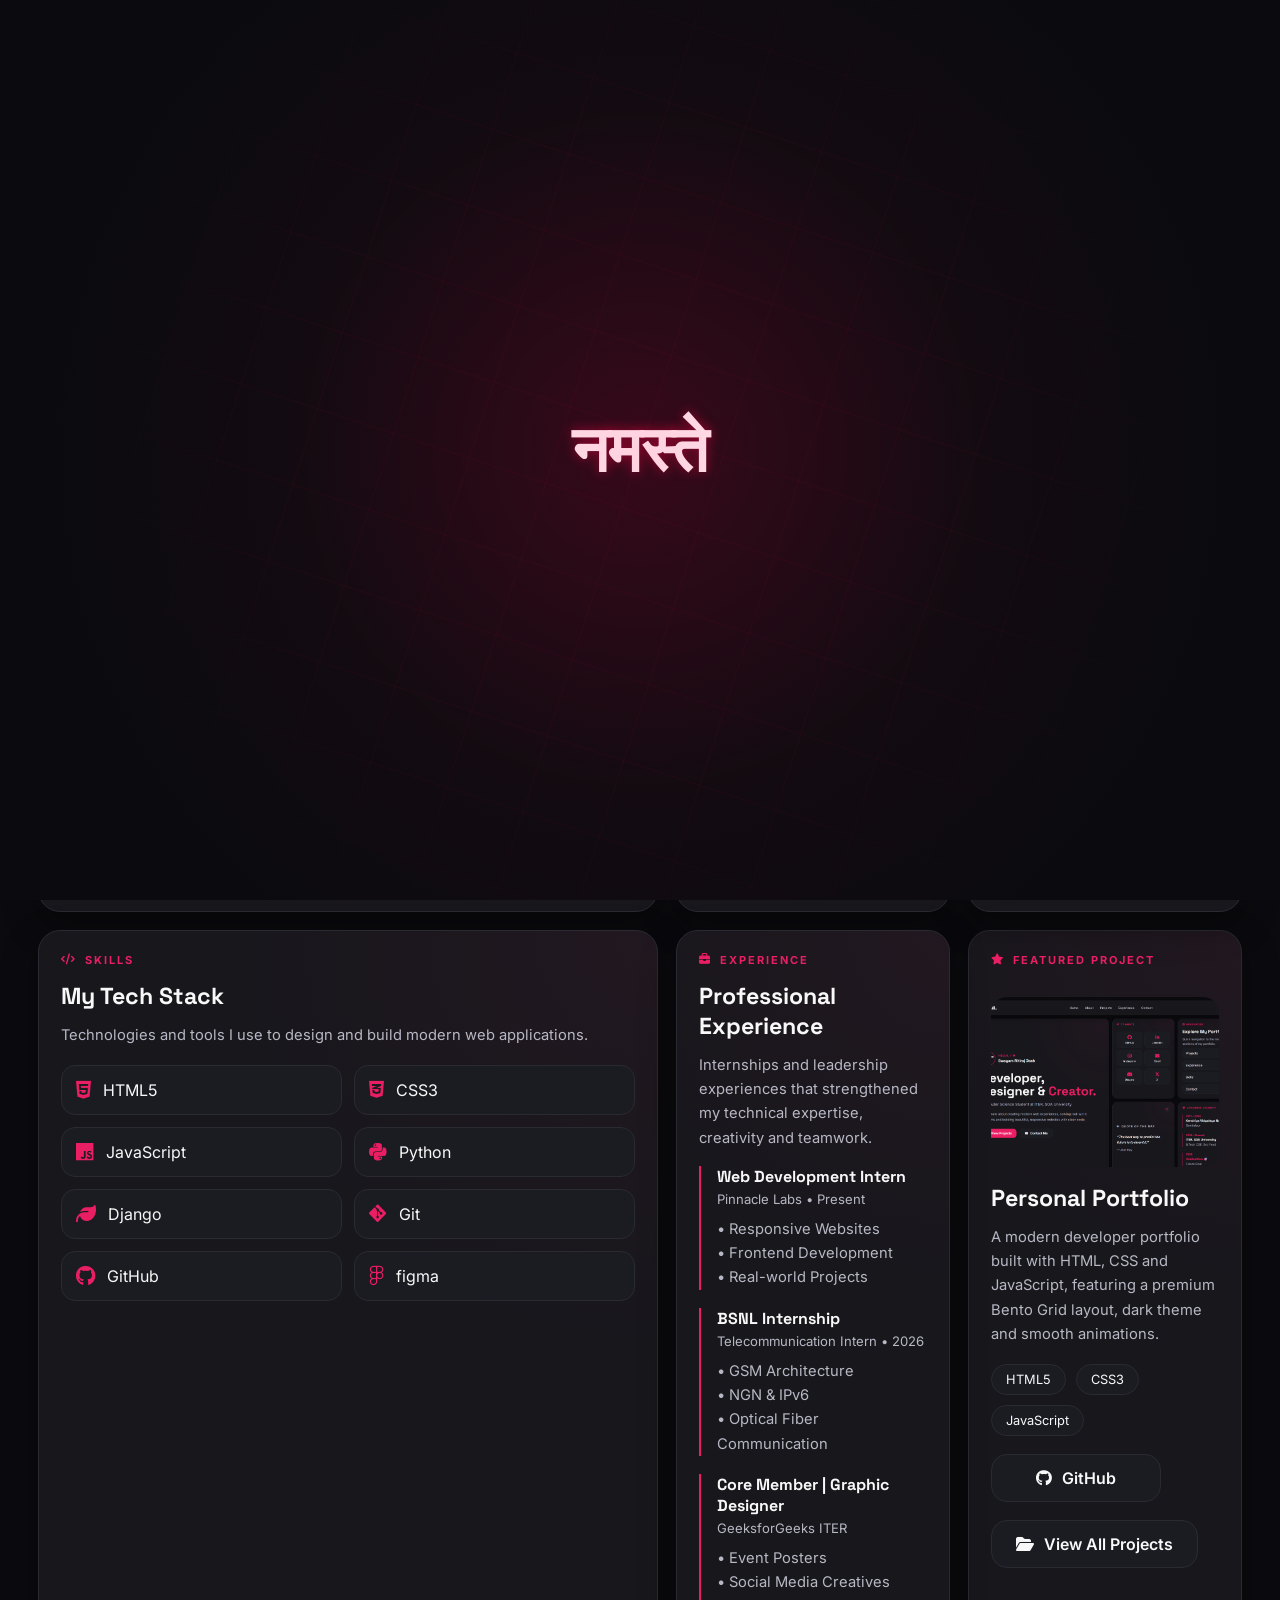
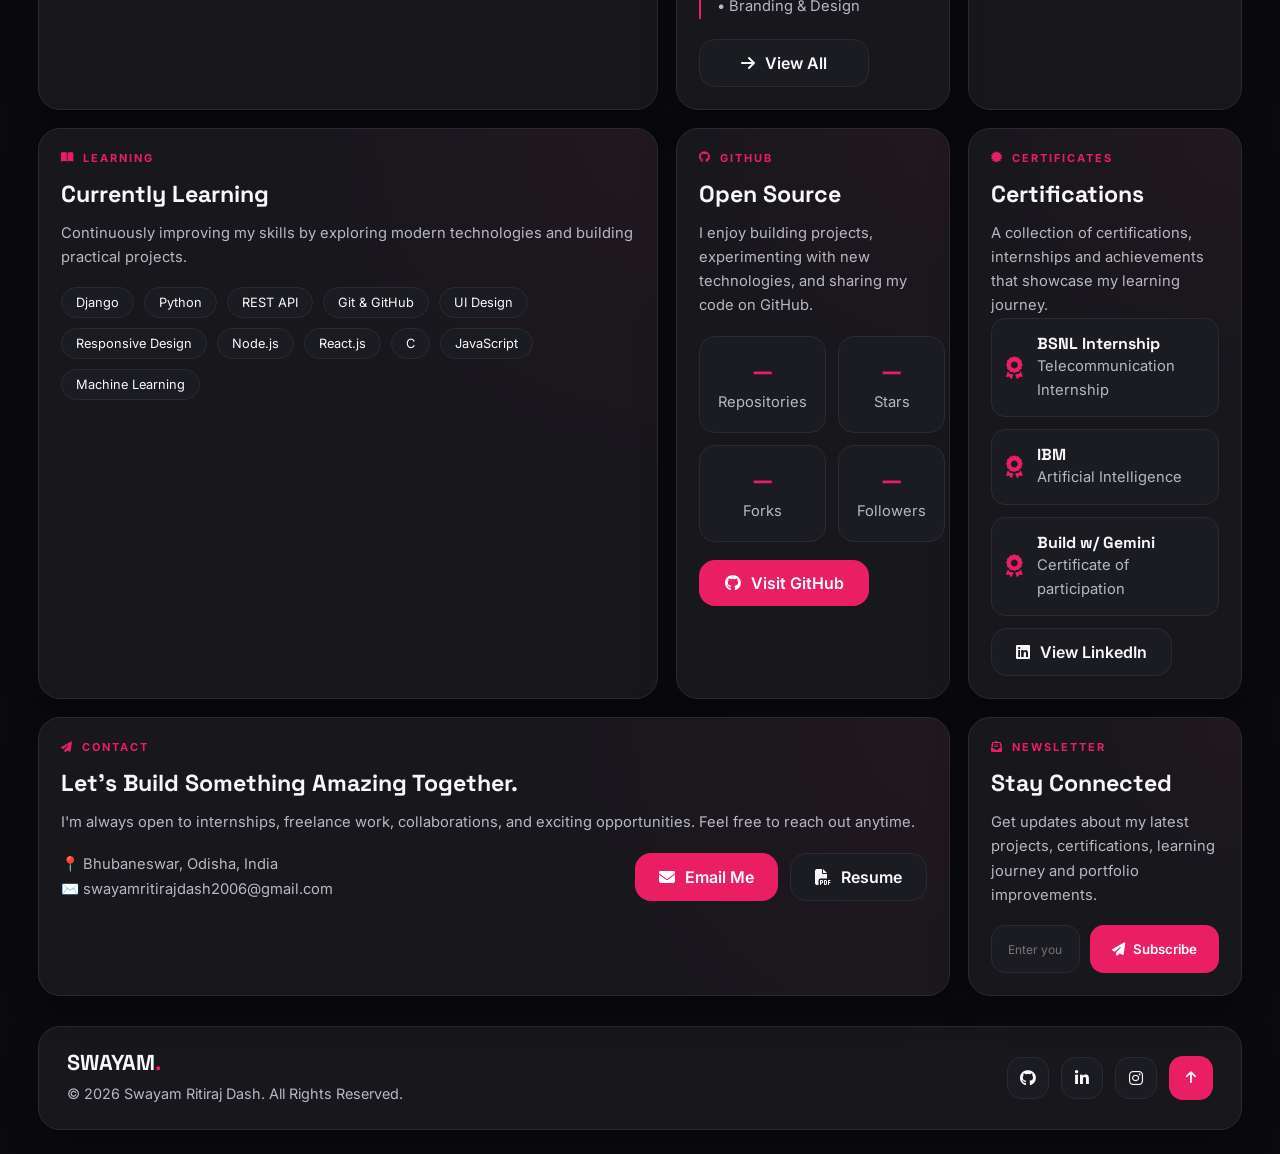
==== commit c2a82c36: "update upodated" ====
--- a/index.html
+++ b/index.html
@@ -729,7 +729,7 @@
 
         <div class="stat">
 
-            <h2>4</h2>
+            <h2>...</h2>
 
             <p>Repositories</p>
 
@@ -737,25 +737,25 @@
 
         <div class="stat">
 
-            <h2>Coming soon</h2>
-
-            <p>Projects</p>
+            <h2>...</h2>
+
+            <p>Stars</p>
 
         </div>
 
         <div class="stat">
 
-            <h2>16</h2>
-
-            <p>Commits</p>
+            <h2>...</h2>
+
+            <p>Forks</p>
 
         </div>
 
         <div class="stat">
 
-            <h2>100%</h2>
-
-            <p>Learning</p>
+            <h2>...</h2>
+
+            <p>Followers</p>
 
         </div>
 
@@ -1059,7 +1059,7 @@
 
     <script src="js/quotes.js"></script>
     <script src="js/preloader.js"></script>
-    
+    <script src="js/github.js"></script>
 
 </body>
 
